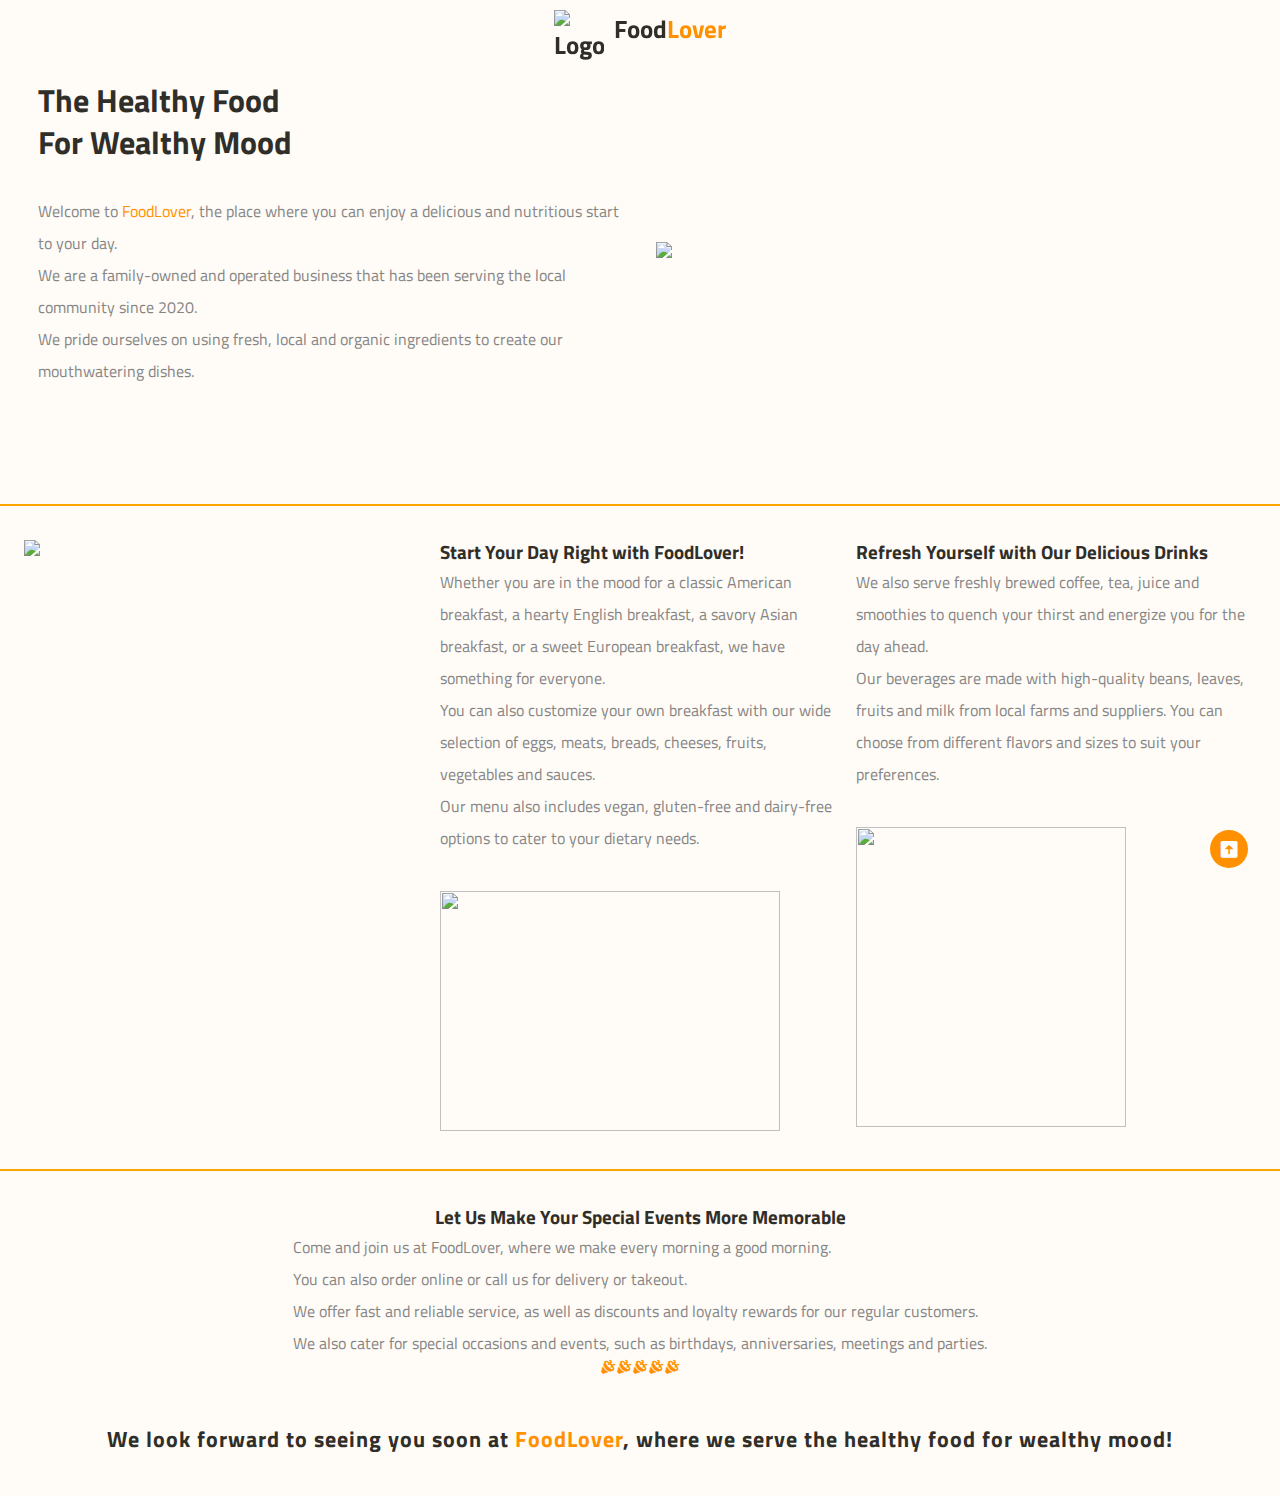
==== infor.html @ 64c7b3cd "fix too much" ====
<!DOCTYPE html>
<html lang="en">
    <head>
        <meta charset="utf-8">
        <meta name="viewport" content="width=device-width, initial-scales=1">
        <meta http-equiv="X-UA-Compatible" content="IE=edge">

        <title>FoodLover • Further Information</title>
        <link rel="shortcut icon" href="img/logo.png" type="image/x-icon">

        <link rel="stylesheet" href="css/style.css">
        <link rel="stylesheet" href="https://unpkg.com/boxicons@latest/css/boxicons.min.css">
    </head>

    <body>
        <header>
            <div class="logo">
                <img src="img/logo.png" alt="Logo">
                <a href="index.html#about" class="logo">Food<span>Lover</span></a>
            </div>
        </header>

        <section class="about" id="about">
            <div class="about-text">
                <h2>The Healthy Food<br>For Wealthy Mood</h2>
                <p>Welcome to <span>FoodLover</span>, the place where you can enjoy a delicious and nutritious start to your day. 
                    <br>We are a family-owned and operated business that has been serving the local community since 2020. 
                    <br>We pride ourselves on using fresh, local and organic ingredients to create our mouthwatering dishes.</p>
            </div>

            <div class="about-img">
                <img src="img/info1.png">
            </div>
        </section>

        <hr color="orange">

        <div class="about-info">
            <div class="about-img">
                <img src="img/info2.png">
            </div>
        
            <div class="about-text">
                <h3>Start Your Day Right with FoodLover!</h3>
                <p>Whether you are in the mood for a classic American breakfast, a hearty English breakfast, a savory Asian breakfast, or a sweet European breakfast, we have something for everyone.
                    <br>You can also customize your own breakfast with our wide selection of eggs, meats, breads, cheeses, fruits, vegetables and sauces.
                    <br>Our menu also includes vegan, gluten-free and dairy-free options to cater to your dietary needs.
                </p>
                <img src="img/info4.png" width="340px" height="240px">
            </div>

            <div class="about-text">
                <h3>Refresh Yourself with Our Delicious Drinks</h3>
                <p>We also serve freshly brewed coffee, tea, juice and smoothies to quench your thirst and energize you for the day ahead.
                   <br> Our beverages are made with high-quality beans, leaves, fruits and milk from local farms and suppliers.
                    You can choose from different flavors and sizes to suit your preferences.
                </p>
                <img src="img/info3.png" width="270px" height="300px">
            </div>
        </div>

        <hr color="orange">
        
        <div class="about-info-last">
            <h3>Let Us Make Your Special Events More Memorable</h3>
            <p>Come and join us at FoodLover, where we make every morning a good morning.
                <br>You can also order online or call us for delivery or takeout.
                <br>We offer fast and reliable service, as well as discounts and loyalty rewards for our regular customers.
                <br>We also cater for special occasions and events, such as birthdays, anniversaries, meetings and parties.
            </p>
            <div class="about-info-icon">
                <i class='bx bxs-party'></i>
                <i class='bx bxs-party'></i>
                <i class='bx bxs-party'></i>
                <i class='bx bxs-party'></i>
                <i class='bx bxs-party'></i>
            </div>        
        </div>
        
        <div class="info-last-text">
            <p>We look forward to seeing you soon at <span>FoodLover</span>, where we serve the healthy food for wealthy mood!</p>
        </div>

        <a href="#" class="scroll-top">
            <i class='bx bxs-up-arrow-square'></i>
        </a>

        <script src="js/script.js"></script>

    </body>
</html>
---- css/style.css ----
@import url('https://fonts.googleapis.com/css2?family=Titillium+Web:ital,wght@0,200;0,300;0,400;0,600;0,700;0,900;1,200;1,300;1,400;1,600;1,700&display=swap');
*{
    padding: 0;
    margin: 0;
    box-sizing: border-box;
    font-family: 'Titillium Web', sans-serif;
    text-decoration: none;
    list-style: none;
    scroll-behavior: smooth;
}

:root{
    --text: #302e29;
    --main: #ff9100;
    --sec-color: #858585;
    --bg: #fffbf6;
    --check: gray;
    --big-font: 4.5rem;
    --h2-font: 2.6rem;
    --p-font: 1.1rem;
    --t-font: 1.4rem;
    --b-font: 0.8rem;
    --rev-font: 18px;
}

body{
    background: var(--bg);
    color: var(--text);
}

    /*header*/
header{
    position: fixed;
    width: 100%;
    top: 0;
    right: 0;
    z-index: 1000;
    display: flex;
    align-items: center;
    justify-content: space-evenly;
    background: transparent;
    transition: all 0.38s ease;
}

    /*ảnh logo và FoodLover*/
.logo img{
    width: 50px;
    float: left;
    margin-right: 10px;
}
.logo a {
    display: flex;
    align-items: center;
}
.logo{
    font-size : 25px;
    font-weight: 700;
    color: var(--text);
}
span{
    color: var(--main);
}

    /* thanh navbar */
.navbar{
    display: flex;
}
.navbar a{
    color: var(--text);
    font-size: var(--p-font);
    font-weight: 600;
    padding: 5px 10px;
    margin: 2px 25px;
    border-bottom: 2px solid transparent;
    transition: all 0.4s ease;
}
.navbar a:hover{
    border-bottom: 2px solid var(--main);
    color: var(--main);
}

    /*icon search và user, cart*/
.h-icons{
    display: flex;
    align-items: center;
    padding: 8px 15px;
    background: var(--main);
    border-radius: 5rem;
}
.h-icons i{
    font-size: 25px;
    color: var(--bg);
    margin-right: 15px;
    margin-left: 8px;
}
.h-icons:hover{
    background: var(--check);
} 

    /*nút 3 sọc*/
#menu-icon{
    font-size: 30px;
    color: var(--bg);
    z-index: 1001;
    cursor: pointer;
    display: none;
}

    /* home */
section{
    padding: 80px 10% 70px;
}
.home{
    height: 70vh;
    width: 100%;
    position: relative;
    display: grid;
    grid-template-columns: repeat(auto-fit, minmax(250px, 1fr));
    align-items: center;
    gap: 1rem;
}
.home-img img{
    width: 85%;
    height: auto;
}
.home-text h1{
    font-size: var(--big-font);
    line-height: 1.2;
    margin-bottom: 2rem;
}
.home-text p{
    font-size: var(--p-font);
    font-weight: 500;
    color: var(--sec-color);
    line-height: 32px;
    margin-bottom: 2.3rem;
}

    /* làm cho thanh header đứng yên khi cuộn */
header.sticky{
    padding: 10px 15%;
    background: var(--bg);
    box-shadow: 0px 5px 15px rbg(0, 0, 0);
}

    /* container */
.container .main-text h2{
    font-size: var(--h2-font);
    margin: 0 30px;
}
.container .main-text p{
    font-size: var(--p-font);
    font-weight: 500;
    color: var(--sec-color);
    line-height: 32px;
    margin: 0 40px;
}

    /* thanh breakfast */
.container-box{
    display: grid;
    grid-template-columns: repeat(auto-fit, minmax(200px, auto));
    gap: 1rem;
    align-items: center;
    margin-top: 1rem;
}
.c-mainbx{
    display: flex;
    align-items: center;
    justify-content: center;
    gap: 1.2rem;
    border-radius: 10px;
    height: 90px;
    background: var(--bg);
    box-shadow: rgba(17, 12, 46, 0.15) 0px 48px 100px 0px;
    transition: all 0.38s ease;
}
.container-text p{
    font-size: var(--p-font);
    font-weight: 500;
}
.c-mainbx:hover{
    transform: translateX(10px);
    cursor: pointer;
    background: var(--main);
}

    /*about*/
.about{
    display: grid;
    grid-template-columns: repeat(2, 1fr);
    align-items: center;
    gap: 2rem;
}
.about-img img{
    width: 90%;
    height: auto;
}
.about-text h2{
    font-size: var(--h2-font);
    margin-bottom: 2rem;
    line-height: 1.3;
}
.about-text p{
    font-size: var(--p-font);
    color: var(--sec-color);
    font-weight: 500;
    line-height: 32px;
    margin-bottom: 2.3rem;
}
.about-info{
    display: grid;
    grid-template-columns: repeat(auto-fit, minmax(300px, 1fr));
    gap: 1rem;
    padding: 2rem 1.5rem;
}
.about-info-last{
    padding: 2rem 0.5rem;
}
.about-info-last h3{
    display: flex;
    justify-content: center;
}
.about-info-last p{
    display: flex;
    justify-content: center;
    font-size: var(--p-font);
    color: var(--sec-color);
    font-weight: 500;
    line-height: 32px;
    margin: auto auto;
}
.about-info-icon{
    display: flex;
    justify-content: center;
    color: var(--main);
    font-size: var(--p-font);
}
.info-last-text{
    text-align: center;
    padding: 15px 0 40px;
    color: var(--text);
    font-size: var(--t-font);
    letter-spacing: 1px;
    font-weight: bold;
}

/* nut Further va nut Sign in*/
.but1 {
    display: inline-block;
    padding: 15px 40px;
    background: var(--main);
    color: var(--bg);
    font-size: 20px;
    font-weight: 600;
    border-radius: 1.5rem;
    transition: all 0.39s ease;
    text-align: center;
    cursor: pointer;
}
.but1:hover{
    transform: scale(1.2) rotate(-3deg);
    color: var(--bg);
    background: var(--check);
}

    /* nút Book */
.but {
    display: inline-block;
    padding: 1rem 1.3rem;
    margin: 0 auto;
    background: var(--main);
    color: var(--bg);
    font-size: var(--p-font);
    font-size: 20px;
    font-weight: 600;
    border-radius: 5rem;
    transition: all 0.39s ease;
    cursor: pointer;
}
.but:hover{
    letter-spacing: 0.08rem;
    background: var(--check);
    transform: scale(1.1) rotate(7deg);
} 
    /* Booking Form */
#form{
    display: none;
    font-size: var(--t-font);
    transition: all 0.4s ease;
}
#form{
    position: fixed;
    top: 50%;
    left: 50%;
    transform: translate(-50%, -50%);
    width: 600px;
    height: 500px;
    margin: 10px auto;
    padding: 10px 5px;
    background: var(--main);
    border-radius: 15px;
    z-index: 10;
}
#close {
    position: absolute;
    top: 0;
    right: 0;
    margin: 5px;
    cursor: pointer;
    color: black;
}
#close:hover{
    color: var(--bg);
}
#submit{
    position: absolute;
    align-items: center;
    width: 90px;
    height: 45px;
    bottom: 5px;
    right: 5px;
    font-size: 20px;
    cursor: pointer;
    border-radius: 5px;
}
#submit:hover{
    background: var(--check);
}
fieldset{
    border: none;
    color: black;
}
legend{
    font-weight: bold;
    text-align: center;
}
label{
    display: inline-block;
    margin-top: 10px;
}
input{
    display: block;
    width: 80%;
    margin-left: auto;
    margin-right: auto;
    padding: 5px;
    border-radius: 5px;
}
input:hover{
    transform: scale(1.05);
}

    /* mờ trang khi booking form hiên lên */
#overlay{
    display: none;
    position: fixed;
    top: 0;
    left: 0;
    width: 100%;
    height: 100%;
    background-color: rgba(225,225,225,0.65);
}
    /*menu*/
.menu .main-text{
    display: grid;
    grid-template-columns: repeat(auto-fit, minmax(400px, 1fr));
    gap: 0.5rem;
    align-items: center;
    margin: 0.5rem 1rem 1rem;
    cursor: pointer;
}
.menu-content{
    display: grid;
    grid-template-columns: repeat(auto-fit, minmax(285px, 1fr));
    align-items: center;
    gap: 2.5rem;
    margin: 1rem 1.5rem;
    cursor: pointer;
}
.row{
    width: 320px;
    transition: all 0.25s ease-in-out;
    margin-right: 200px;
    margin-top: 50px;
    align-items: center;
}
.row img{
    width: 300px;
    height: 250px;
    border-radius: 5%;
    object-fit: cover;
    align-items: center;
    box-shadow: 3px 3px rgb(163, 156, 156);
}
.menu-text{
    display: flex;
    justify-content: space-between;
    text-align: center;
    align-items: center;
    padding: 15px 0;
}
.menu-left h4{
    font-size: 20px;
}
.menu-right h5{
    color: var(--main);
    font-size: 20px;
}
.row p{
    color: var(--sec-color);
    font-size: 15px;
    line-height: 25px;
    margin-bottom: 15px;
}
.star i{
    color: var(--main);
    font-size: 16px;
    margin-bottom: 4px;
}
.row:hover{
    transform: scale(1.05);
}
.menu h1, .menu li{
    display: flex;
    justify-content: center;
}

    /* nút More*/
.more{
    display: flex;
    justify-content: center;
    align-items: center;
}
.butt {
    display: inline-block;
    padding: 15px 40px;
    background: var(--main);
    color: var(--bg);
    font-size: 20px;
    font-weight: 600;
    border-radius: 5rem;
    transition: all 0.39s ease;
    text-align: center;
}
.butt:hover{
    transform: scale(1.03);
    cursor: pointer;
    background: var(--check);
}

    /* trang con của menu */
.last-text-menu {
    position: relative;
    margin: 0 40px;
    font-size: var(--t-font);
    font-weight: 500;
}

    /*Review*/
.review{
    position: relative;
    perspective: 1000px;
    display: flex;
    align-items: center;
    flex-direction: column;
    z-index: 5;
}
.review h2{
    font-size: var(--h2-font);
    text-align: center;
    width: 100%;
    order: -1;
    margin-bottom: 20px;
}
.slide{
    background: var(--bg);
    box-shadow: 0 5px 10px rgb(0, 0, 0);
    width: 550px;
    height: 200px;
    padding: 15px;
    margin: 7px auto;
    position: relative;
    transform-style: preserve-3d;
    animation: alternate;
    border: 0.1rem solid var(--main);
    border-radius: 15px;
}
.slide .bxs-quote-right{
    position: absolute;
    top: 10px;
    right: 15px;
    font-size: var(--rev-font);
}
.user{
    display: flex;
    align-items: center;
}
.slide img{
    height: 85px;
    width: 85px;
    border-radius: 50%;
    object-fit: cover;
    margin-right: 10px;
}
.user-info h3{
    color: var(--text);
    font-size: var(--rev-font);
}
.stars i{
    color: var(--main);
    font-size: var(--rev-font);
}
.slide .rev-text{
    color: var(--text);
    font-size: var(--rev-font);
    padding-top: 15px;
    font-style: italic;
    line-height: 25px;
}
.slider-container {
    display: none;
}
.slider-container.active{
    display: block;
}
#next, #prev{
    position: fixed;
    top: 50%;
    height: 50px;
    width: 50px;
    line-height: 50px;
    text-align: center;
    font-size: var(--rev-font);
    background:var(--main);
    color: var(--bg);
    cursor: pointer;
    border-radius: 50%;
    box-shadow: 0 5px 10px black;
}
#next{
    right: 24%;
}
#prev{
    left: 24%;
}
#next:hover, #prev:hover{
    background: var(--check);
    transform: scale(1.15);
}

    /* Contact */
.contact{
    padding: 50px 15% 40px;
}
.contact h2{
    font-size: var(--h2-font);
    text-align: center;
    margin-bottom: 20px;
}
.contact-container{
    display: grid;
    grid-template-columns: repeat(auto-fit, minmax(250px, 1fr));
    gap: 2rem;
    padding: 2.5rem 0.3rem;
}
.contact-box{
    border: 0.2rem solid var(--main);
    border-radius: 1rem;
    padding: 2rem;
    cursor: pointer;
}
.contact-box div{
    display: flex;
    justify-content: space-between;
    align-items: center;
    padding: 1rem 0;
    font-size: var(--p-font);
}
.contact-box div i{
    width: 2.5rem;
    height: 2.5rem;
    background: var(--main);
    color: var(--bg);
    text-align: center;
    font-size: var(--p-font);
    line-height: 2.5rem;
    border-radius: 100%;
}
.contact-box div h3{
    font-size: var(--p-font);
}
.contact-box:hover{
    background: var(--check);
    color: var(--bg);
    transition: all 0.25s ease-in-out;
    transform: scale(1.03);
}

    /*Footer*/
.footer{
    height: auto;
    background: linear-gradient(rgba(225,225,225,0.5), rgba(225,225,225,0.5)), url("../img/bg.png");
    background-size: cover;
    background-repeat: no-repeat;
    border: 0.15rem solid var(--main);
    border-radius: 0.5rem;
    padding: 1rem 1.5rem;
}
.footer-container{
    display: grid;
    grid-template-columns: repeat(auto-fit, minmax(320px, 1fr));
    gap: 2.3rem;
    padding: 1.5rem 1rem;
}
.footer-box{
    color: black;
    display: grid;
    grid-template-columns: repeat(auto-fit, minmax(270px, 1fr));
    width: 480px;
    padding: 1rem 0.7rem;
    margin: auto auto;
}
.footer-box h3{
    font-size: var(--t-font);
    letter-spacing: space-between;
}
.footer-box li{
    font-size: var(--p-font);
    padding: 1rem 0.2rem;
}
.footer-box p{
    font-size: var(--p-font);
    line-height: 2rem;
    font-weight: 400;
    padding: 1rem 0.2rem;
}
.footer-box div a {
    margin: 0.5rem;
    color: var(--main);
    display: inline-block;
    font-size: var(--p-font);
    text-align: center;
}
.footer-box div a:hover{
    color: var(--check);
    transform: scale(1.25);
}
.form-group input, .form-group textarea{
    border: none;
    outline: none;
    background: none;
    font-size: var(--rev-font);
    padding: 20px 10px 20px 5px;
    width: 90%;
}
.footer-box textarea{
    height: 135px;
    resize: none;
}
.form-group{
    width: 80%;
    padding: 0 30px;
    margin: 14px 12px;
    border:  0.1rem solid var(--main);
    border-radius: 10px;
}
.submit-button{
    width: 80%;
    height: 60px;
    margin: 0px 12px;
    font-size: 20px;
    font-weight: 600;
    background: var(--main);
    color: var(--bg);
    cursor: pointer;
    text-align: center;
    border: 0.1rem solid var(--main);
    border-radius: 10px;
}
.submit-button:hover{
    background: var(--check);
    color: var(--bg);
}
/* hiệu ứng bấm */
.but:active , .but1:active , .butt:active, #next:active, #prev:active, .submit-button:active{
    background: red;
    transition: all 0.05s;
}

    /* Copyright */
.last-text p{
    text-align: center;
    padding: 25px;
    color: var(--text);
    font-size: var(--t-font);
    letter-spacing: 2px;
    font-weight: bold;
}

    /* nút chuyển về home */
.scroll-top{
    position: fixed;
    bottom: 2rem;
    right: 2rem;
}
.scroll-top i{
    padding: 8px;
    font-size: var(--t-font);
    color: #fff;
    background: var(--main);
    border-radius: 5rem;
}

    /* Responsive*/
@media (max-width: 1690px){
    section{
        padding: 65px 3%;
        transition: 0.2s;
    }
    header{
        padding: 10px 2%;
        transition: 0.2s;
    }
    header.sticky{
        padding: 8px 1.5%;
        transition: 0.2s;
    }
    .contact{
        padding: 55px 2%;
        transition: 0.2s;
    }
}
@media (max-width: 1290px){
    section{
        padding: 80px 3%;
        transition: 0.2s;
    }
    :root{
        --big-font: 3.2rem;
        --h2-font: 2rem;
        --p-font: 1rem;
        --t--font: 1.2rem;
        --rev-font: 18px;
        transition: 0.25s;
    }
    .home{
        height: 76vh;
    }
    .main-text{
        text-align: center;
    }
    #form{
        width: 470px;
    }
    #submit{
        width: 75px;
        height: 40px;
    }
    .slide{
        width: 500px;
        height: 170px;
    } 
    .slide img{
        height: 60px;
        width: 60px;
    }
    #next, #prev{
        height: 40px;
        width: 40px;
        line-height: 40px;
        font-size: 18px;
    }        
    #next{
        right: 15%;
    }
    #prev{
        left: 15%;
    }
    .footer-box{
        width: 430px;
    }
}
@media (max-width: 900px){
    #menu-icon{
        display: block;
    }
    .navbar{
        position: absolute;
        top: 100%;
        right: -100%;
        width: 250px;
        height: 110vh;
        background: #fff;
        display: flex;
        flex-direction: column;
        align-items: center;
        padding: 180px 40px;
        transition: all 0.38s ease ;
    }
    .navbar a{
        display: block;
        margin: 1.3rem 0;
    }
    .navbar.open{
        right: 0;
    }
    .h-icons i{
        font-size: 17px;
        margin-right: 10px;
        margin-left: 5px;
    }
    #menu-icon{
        font-size: 17px;
    }
    .row{
        width: 270px;
        margin-right: 100px;
        margin-top: 35px;
    }
    .row img{
        width: 260px;
        height: 200px;
    }
    #form{
        width: 380px;
    }
    #submit{
        width: 65px;
        height: 35px;
    }  
    .slide{
        width: 450px;
        height: 150px;
    } 
    .slide img{
        height: 45px;
        width: 45px;
    }  
    #next{
        right: 9%;
    }
    #prev{
        left: 9%;
    }
}
@media (max-width: 820px){
    :root{
        --big-font: 3rem;
        --h2-font: 1.8rem;
        --t-font: 1rem;
        --rev-font: 12px;
        transition: 0.2s;
    }
    .logo img{
        width: 30px;
        margin-right: 6px;
    }
    .logo{
        font-size : 15px;
    }
    .home{
        grid-template-columns: 1fr;
        height: 125vh;
    }
    .home-img{
        text-align: center;
    }
    .home-img img{
        height: auto;
        max-width: 570px;
        width: 95%;
    }
    .home-text{
        padding-top: 15px;
    }
    .about{
        grid-template-columns: 1fr;
    }
    #form{
        width: 270px;
        height: auto;
    }
    #submit{
        width: 35px;
        height: 20px;
        font-size: 8px;
    }
    .slide{
        width: 75%;
        height: auto;
    } 
    .slide img{
        height: 38px;
        width: 38px;
    }
    #next{
        right: 5%;
    }
    #prev{
        left: 5%;
    }
    .footer-box{
        width: auto;
    }
}
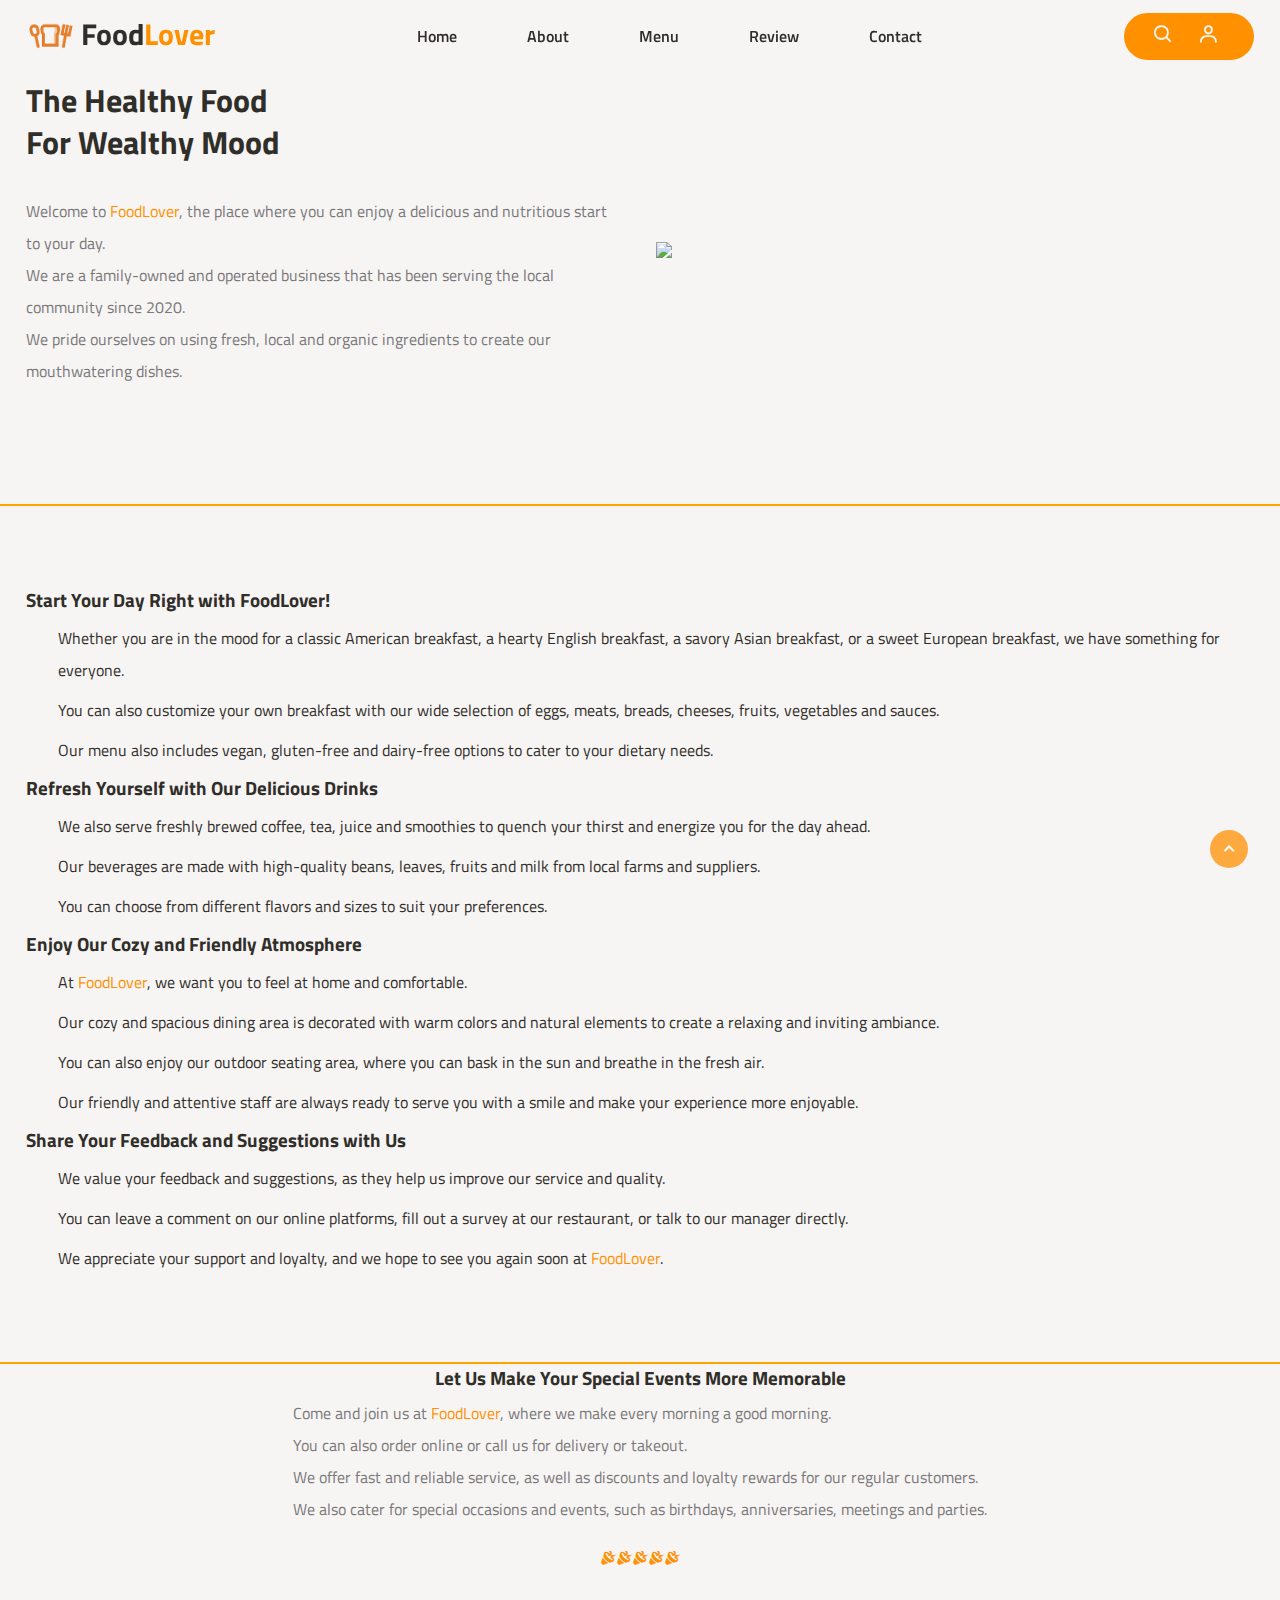
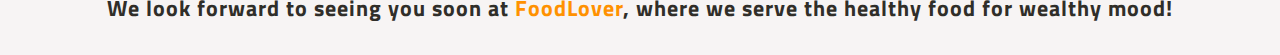
==== commit ed70f950: "99.99% ?" ====
--- a/infor.html
+++ b/infor.html
@@ -16,7 +16,21 @@
         <header>
             <div class="logo">
                 <img src="img/logo.png" alt="Logo">
-                <a href="index.html#about" class="logo">Food<span>Lover</span></a>
+                <a href="index.html#about" class="logo">Food<span>Lover</span></a>               
+            </div>
+            
+            <ul class="navbar">
+                <li><a href="index.html#home">Home</a></li>
+                <li><a href="index.html#about">About</a></li>
+                <li><a href="index.html#menu">Menu</a></li>
+                <li><a href="index.html#review">Review</a></li>
+                <li><a href="index.html#contact">Contact</a></li>
+            </ul>
+
+            <div class="h-icons">
+                <a href="#"><i class='bx bx-search' ></i></a>
+                <a href="#"><i class='bx bx-user'></i></a>
+                <div class="bx bx-menu" id="menu-icon"></div>
             </div>
         </header>
 
@@ -34,58 +48,64 @@
         </section>
 
         <hr color="orange">
-
-        <div class="about-info">
-            <div class="about-img">
-                <img src="img/info2.png">
-            </div>
-        
-            <div class="about-text">
+        <section class="infor">
+            <div class="infor-text">
                 <h3>Start Your Day Right with FoodLover!</h3>
-                <p>Whether you are in the mood for a classic American breakfast, a hearty English breakfast, a savory Asian breakfast, or a sweet European breakfast, we have something for everyone.
-                    <br>You can also customize your own breakfast with our wide selection of eggs, meats, breads, cheeses, fruits, vegetables and sauces.
-                    <br>Our menu also includes vegan, gluten-free and dairy-free options to cater to your dietary needs.
-                </p>
-                <img src="img/info4.png" width="340px" height="240px">
+                <li>Whether you are in the mood for a classic American breakfast, a hearty English breakfast, a savory Asian breakfast, or a sweet European breakfast, we have something for everyone.</li>
+                <li>You can also customize your own breakfast with our wide selection of eggs, meats, breads, cheeses, fruits, vegetables and sauces.</li>
+                <li>Our menu also includes vegan, gluten-free and dairy-free options to cater to your dietary needs.</li>
             </div>
 
-            <div class="about-text">
+            <div class="infor-text">
                 <h3>Refresh Yourself with Our Delicious Drinks</h3>
-                <p>We also serve freshly brewed coffee, tea, juice and smoothies to quench your thirst and energize you for the day ahead.
-                   <br> Our beverages are made with high-quality beans, leaves, fruits and milk from local farms and suppliers.
-                    You can choose from different flavors and sizes to suit your preferences.
-                </p>
-                <img src="img/info3.png" width="270px" height="300px">
+                <li>We also serve freshly brewed coffee, tea, juice and smoothies to quench your thirst and energize you for the day ahead.</li>
+                <li>Our beverages are made with high-quality beans, leaves, fruits and milk from local farms and suppliers.</li> 
+                <li>You can choose from different flavors and sizes to suit your preferences.</li>
             </div>
-        </div>
+
+            <div class="infor-text">
+                <h3>Enjoy Our Cozy and Friendly Atmosphere</h3>
+                <li>At <span>FoodLover</span>, we want you to feel at home and comfortable.</li>
+                <li>Our cozy and spacious dining area is decorated with warm colors and natural elements to create a relaxing and inviting ambiance.</li>
+                <li>You can also enjoy our outdoor seating area, where you can bask in the sun and breathe in the fresh air.</li>
+                <li>Our friendly and attentive staff are always ready to serve you with a smile and make your experience more enjoyable.</li>
+            </div>
+
+            <div class="infor-text">
+                <h3> Share Your Feedback and Suggestions with Us</h3>
+                <li>We value your feedback and suggestions, as they help us improve our service and quality.</li>
+                <li>You can leave a comment on our online platforms, fill out a survey at our restaurant, or talk to our manager directly.</li>
+                <li>We appreciate your support and loyalty, and we hope to see you again soon at <span>FoodLover</span>.</li>
+            </div>
+        </section>
 
         <hr color="orange">
+        <div class="infor-last">
+            <h3>Let Us Make Your Special Events More Memorable</h3>
+            <ul class="list">
+                <li>Come and join us at <span>FoodLover</span>, where we make every morning a good morning.</li>
+                <li>You can also order online or call us for delivery or takeout.</li>
+                <li>We offer fast and reliable service, as well as discounts and loyalty rewards for our regular customers.</li>
+                <li>We also cater for special occasions and events, such as birthdays, anniversaries, meetings and parties.</li>
+            </ul>
+        </div>    
+
+        <div class="infor-icon">
+            <i class='bx bxs-party'></i>
+            <i class='bx bxs-party'></i>
+            <i class='bx bxs-party'></i>
+            <i class='bx bxs-party'></i>
+            <i class='bx bxs-party'></i>
+        </div>        
         
-        <div class="about-info-last">
-            <h3>Let Us Make Your Special Events More Memorable</h3>
-            <p>Come and join us at FoodLover, where we make every morning a good morning.
-                <br>You can also order online or call us for delivery or takeout.
-                <br>We offer fast and reliable service, as well as discounts and loyalty rewards for our regular customers.
-                <br>We also cater for special occasions and events, such as birthdays, anniversaries, meetings and parties.
-            </p>
-            <div class="about-info-icon">
-                <i class='bx bxs-party'></i>
-                <i class='bx bxs-party'></i>
-                <i class='bx bxs-party'></i>
-                <i class='bx bxs-party'></i>
-                <i class='bx bxs-party'></i>
-            </div>        
-        </div>
-        
-        <div class="info-last-text">
+        <div class="infor-last-text">
             <p>We look forward to seeing you soon at <span>FoodLover</span>, where we serve the healthy food for wealthy mood!</p>
         </div>
 
         <a href="#" class="scroll-top">
-            <i class='bx bxs-up-arrow-square'></i>
+            <i class='bx bx-chevron-up'></i>
         </a>
 
         <script src="js/script.js"></script>
-
     </body>
 </html>--- a/css/style.css
+++ b/css/style.css
@@ -12,8 +12,8 @@
 :root{
     --text: #302e29;
     --main: #ff9100;
-    --sec-color: #858585;
-    --bg: #fffbf6;
+    --sec-color: rgb(121, 120, 120);
+    --bg: rgb(247, 244, 244);
     --check: gray;
     --big-font: 4.5rem;
     --h2-font: 2.6rem;
@@ -37,7 +37,8 @@
     z-index: 1000;
     display: flex;
     align-items: center;
-    justify-content: space-evenly;
+    justify-content: space-between;
+    padding: 23px 15%;
     background: transparent;
     transition: all 0.38s ease;
 }
@@ -46,14 +47,14 @@
 .logo img{
     width: 50px;
     float: left;
-    margin-right: 10px;
+    margin-right: 5px;
 }
 .logo a {
     display: flex;
     align-items: center;
 }
 .logo{
-    font-size : 25px;
+    font-size : 30px;
     font-weight: 700;
     color: var(--text);
 }
@@ -83,12 +84,12 @@
 .h-icons{
     display: flex;
     align-items: center;
-    padding: 8px 15px;
+    padding: 10px 20px;
     background: var(--main);
     border-radius: 5rem;
 }
 .h-icons i{
-    font-size: 25px;
+    font-size: 22px;
     color: var(--bg);
     margin-right: 15px;
     margin-left: 8px;
@@ -99,28 +100,27 @@
 
     /*nút 3 sọc*/
 #menu-icon{
-    font-size: 30px;
-    color: var(--bg);
-    z-index: 1001;
+    font-size: 32px;
+    color: var(--bg);
+    z-index: 10001;
     cursor: pointer;
     display: none;
 }
-
+section{
+    padding: 90px 15% 80px;
+}
     /* home */
-section{
-    padding: 80px 10% 70px;
-}
 .home{
-    height: 70vh;
+    height: 88vh;
     width: 100%;
     position: relative;
     display: grid;
-    grid-template-columns: repeat(auto-fit, minmax(250px, 1fr));
-    align-items: center;
-    gap: 1rem;
+    grid-template-columns: repeat(2, 1fr);
+    align-items: center;
+    gap: 2rem;
 }
 .home-img img{
-    width: 85%;
+    width: 100%;
     height: auto;
 }
 .home-text h1{
@@ -140,49 +140,51 @@
 header.sticky{
     padding: 10px 15%;
     background: var(--bg);
-    box-shadow: 0px 5px 15px rbg(0, 0, 0);
 }
 
     /* container */
 .container .main-text h2{
     font-size: var(--h2-font);
-    margin: 0 30px;
+    margin-bottom: 10px;
 }
 .container .main-text p{
     font-size: var(--p-font);
     font-weight: 500;
     color: var(--sec-color);
     line-height: 32px;
-    margin: 0 40px;
-}
-
-    /* thanh breakfast */
+}
 .container-box{
     display: grid;
-    grid-template-columns: repeat(auto-fit, minmax(200px, auto));
-    gap: 1rem;
-    align-items: center;
-    margin-top: 1rem;
+    grid-template-columns: repeat(auto-fit, minmax(300px, auto));
+    gap: 2rem;
+    align-items: center;
+    margin-top: 4rem;
 }
 .c-mainbx{
     display: flex;
     align-items: center;
     justify-content: center;
-    gap: 1.2rem;
+    gap: 1.5rem;
     border-radius: 10px;
-    height: 90px;
+    margin: 5px 15px;
+    width: 230px;
+    height: 70px;
     background: var(--bg);
-    box-shadow: rgba(17, 12, 46, 0.15) 0px 48px 100px 0px;
+    box-shadow: rgba(17, 12, 46, 0.15) 0px 10px 20px;
     transition: all 0.38s ease;
 }
+.container-img img {
+    width: 40px;
+    height: 30px;
+}
 .container-text p{
     font-size: var(--p-font);
     font-weight: 500;
 }
 .c-mainbx:hover{
-    transform: translateX(10px);
-    cursor: pointer;
+    transform: translateX(20px);
     background: var(--main);
+    cursor: pointer;
 }
 
     /*about*/
@@ -193,7 +195,7 @@
     gap: 2rem;
 }
 .about-img img{
-    width: 90%;
+    width: 100%;
     height: auto;
 }
 .about-text h2{
@@ -208,37 +210,45 @@
     line-height: 32px;
     margin-bottom: 2.3rem;
 }
-.about-info{
-    display: grid;
-    grid-template-columns: repeat(auto-fit, minmax(300px, 1fr));
-    gap: 1rem;
-    padding: 2rem 1.5rem;
-}
-.about-info-last{
-    padding: 2rem 0.5rem;
-}
-.about-info-last h3{
+    /* trang infor */
+.info{
+    display: flex;
+    gap: 2rem;
+    padding: 1rem 2rem;
+    margin: 2rem 1rem;
+}
+.infor li{
+    margin: 0.5rem 2rem;
+    line-height: 32px;
+}
+.infor-last{
+    text-align: center;
+}
+.infor-last h3{
     display: flex;
     justify-content: center;
-}
-.about-info-last p{
-    display: flex;
-    justify-content: center;
+    align-items: center;
+}
+.list{
+    display: inline-block;
+    text-align: left;
     font-size: var(--p-font);
     color: var(--sec-color);
     font-weight: 500;
     line-height: 32px;
-    margin: auto auto;
-}
-.about-info-icon{
+    margin: 5px 10px;
+}
+.infor-icon{
     display: flex;
     justify-content: center;
     color: var(--main);
     font-size: var(--p-font);
-}
-.info-last-text{
-    text-align: center;
-    padding: 15px 0 40px;
+    margin-top: 20px;
+}
+.infor-last-text{
+    text-align: center;
+    padding: 15px 0 20px;
+    margin: 10px 20px;
     color: var(--text);
     font-size: var(--t-font);
     letter-spacing: 1px;
@@ -248,14 +258,13 @@
 /* nut Further va nut Sign in*/
 .but1 {
     display: inline-block;
-    padding: 15px 40px;
+    padding: 14px 26px;
     background: var(--main);
     color: var(--bg);
-    font-size: 20px;
+    font-size: 15px;
     font-weight: 600;
-    border-radius: 1.5rem;
-    transition: all 0.39s ease;
-    text-align: center;
+    border-radius: 5rem;
+    transition: all 0.35s ease;
     cursor: pointer;
 }
 .but1:hover{
@@ -267,19 +276,17 @@
     /* nút Book */
 .but {
     display: inline-block;
-    padding: 1rem 1.3rem;
-    margin: 0 auto;
+    padding: 14px 26px;
     background: var(--main);
     color: var(--bg);
-    font-size: var(--p-font);
-    font-size: 20px;
+    font-size: 15px;
     font-weight: 600;
     border-radius: 5rem;
-    transition: all 0.39s ease;
+    transition: all 0.35s ease;
     cursor: pointer;
 }
 .but:hover{
-    letter-spacing: 0.08rem;
+    letter-spacing: 1px;
     background: var(--check);
     transform: scale(1.1) rotate(7deg);
 } 
@@ -362,64 +369,58 @@
     background-color: rgba(225,225,225,0.65);
 }
     /*menu*/
-.menu .main-text{
-    display: grid;
-    grid-template-columns: repeat(auto-fit, minmax(400px, 1fr));
-    gap: 0.5rem;
-    align-items: center;
-    margin: 0.5rem 1rem 1rem;
-    cursor: pointer;
+.booking {
+    display: flex;
+    justify-content: center;
+    align-items: center;
+    margin: auto;
 }
 .menu-content{
     display: grid;
-    grid-template-columns: repeat(auto-fit, minmax(285px, 1fr));
-    align-items: center;
-    gap: 2.5rem;
-    margin: 1rem 1.5rem;
+    grid-template-columns: repeat(auto-fit, minmax(300px, auto));
+    align-items: center;
+    gap: 2rem;
+    margin-top: 4rem;
     cursor: pointer;
 }
 .row{
-    width: 320px;
-    transition: all 0.25s ease-in-out;
-    margin-right: 200px;
-    margin-top: 50px;
+    width: 90%;
+    max-width: 280px;
+    transition: all 0.25s ease;
     align-items: center;
 }
 .row img{
-    width: 300px;
-    height: 250px;
+    width: 250px;
+    height: 210px;
     border-radius: 5%;
-    object-fit: cover;
-    align-items: center;
-    box-shadow: 3px 3px rgb(163, 156, 156);
 }
 .menu-text{
     display: flex;
     justify-content: space-between;
-    text-align: center;
     align-items: center;
     padding: 15px 0;
 }
 .menu-left h4{
-    font-size: 20px;
+    font-size: 17px;
 }
 .menu-right h5{
     color: var(--main);
-    font-size: 20px;
+    font-size: 17px;
+    margin-right: 5px;
 }
 .row p{
     color: var(--sec-color);
     font-size: 15px;
-    line-height: 25px;
+    line-height: 30px;
     margin-bottom: 15px;
 }
 .star i{
     color: var(--main);
-    font-size: 16px;
+    font-size: 17px;
     margin-bottom: 4px;
 }
 .row:hover{
-    transform: scale(1.05);
+    transform: scale(1.03);
 }
 .menu h1, .menu li{
     display: flex;
@@ -434,14 +435,14 @@
 }
 .butt {
     display: inline-block;
-    padding: 15px 40px;
+    padding: 14px 26px;
     background: var(--main);
     color: var(--bg);
-    font-size: 20px;
+    font-size: 15px;
     font-weight: 600;
     border-radius: 5rem;
-    transition: all 0.39s ease;
-    text-align: center;
+    transition: all 0.35s ease;
+    cursor: pointer;
 }
 .butt:hover{
     transform: scale(1.03);
@@ -460,7 +461,7 @@
     /*Review*/
 .review{
     position: relative;
-    perspective: 1000px;
+    perspective: 10px;
     display: flex;
     align-items: center;
     flex-direction: column;
@@ -476,11 +477,11 @@
 .slide{
     background: var(--bg);
     box-shadow: 0 5px 10px rgb(0, 0, 0);
-    width: 550px;
-    height: 200px;
+    width: 85%;
+    height: auto;
+    max-height: 470px;
     padding: 15px;
     margin: 7px auto;
-    position: relative;
     transform-style: preserve-3d;
     animation: alternate;
     border: 0.1rem solid var(--main);
@@ -516,7 +517,7 @@
     font-size: var(--rev-font);
     padding-top: 15px;
     font-style: italic;
-    line-height: 25px;
+    line-height: 32px;
 }
 .slider-container {
     display: none;
@@ -524,9 +525,13 @@
 .slider-container.active{
     display: block;
 }
-#next, #prev{
-    position: fixed;
-    top: 50%;
+.slide-buttons {
+    display: flex;
+    justify-content: space-between;
+    align-items: flex-end;
+}
+  
+#next, #prev {
     height: 50px;
     width: 50px;
     line-height: 50px;
@@ -534,19 +539,13 @@
     font-size: var(--rev-font);
     background:var(--main);
     color: var(--bg);
+    margin: auto 30px;
     cursor: pointer;
     border-radius: 50%;
     box-shadow: 0 5px 10px black;
 }
-#next{
-    right: 24%;
-}
-#prev{
-    left: 24%;
-}
 #next:hover, #prev:hover{
     background: var(--check);
-    transform: scale(1.15);
 }
 
     /* Contact */
@@ -599,39 +598,33 @@
 
     /*Footer*/
 .footer{
-    height: auto;
     background: linear-gradient(rgba(225,225,225,0.5), rgba(225,225,225,0.5)), url("../img/bg.png");
     background-size: cover;
     background-repeat: no-repeat;
     border: 0.15rem solid var(--main);
     border-radius: 0.5rem;
-    padding: 1rem 1.5rem;
 }
 .footer-container{
     display: grid;
-    grid-template-columns: repeat(auto-fit, minmax(320px, 1fr));
-    gap: 2.3rem;
-    padding: 1.5rem 1rem;
+    grid-template-columns: repeat(auto-fit, minmax(350px, auto));
+    gap: 3rem;
+    padding: 1rem 0;
 }
 .footer-box{
-    color: black;
-    display: grid;
-    grid-template-columns: repeat(auto-fit, minmax(270px, 1fr));
-    width: 480px;
-    padding: 1rem 0.7rem;
-    margin: auto auto;
+    max-width: 400px;
+    width: 70%;
+    margin: 1rem 0.5rem;
 }
 .footer-box h3{
     font-size: var(--t-font);
-    letter-spacing: space-between;
 }
 .footer-box li{
     font-size: var(--p-font);
-    padding: 1rem 0.2rem;
+    padding: 1rem 0;
 }
 .footer-box p{
     font-size: var(--p-font);
-    line-height: 2rem;
+    line-height: 1.5rem;
     font-weight: 400;
     padding: 1rem 0.2rem;
 }
@@ -644,7 +637,7 @@
 }
 .footer-box div a:hover{
     color: var(--check);
-    transform: scale(1.25);
+    transform: scale(1.15);
 }
 .form-group input, .form-group textarea{
     border: none;
@@ -652,24 +645,24 @@
     background: none;
     font-size: var(--rev-font);
     padding: 20px 10px 20px 5px;
-    width: 90%;
+    width: 75%;
 }
 .footer-box textarea{
     height: 135px;
     resize: none;
 }
 .form-group{
-    width: 80%;
-    padding: 0 30px;
+    width: 75%;
+    padding: 0 20px;
     margin: 14px 12px;
     border:  0.1rem solid var(--main);
     border-radius: 10px;
 }
 .submit-button{
-    width: 80%;
+    width: 75%;
     height: 60px;
     margin: 0px 12px;
-    font-size: 20px;
+    font-size: var(--rev-font);
     font-weight: 600;
     background: var(--main);
     color: var(--bg);
@@ -682,6 +675,7 @@
     background: var(--check);
     color: var(--bg);
 }
+
 /* hiệu ứng bấm */
 .but:active , .but1:active , .butt:active, #next:active, #prev:active, .submit-button:active{
     background: red;
@@ -710,42 +704,43 @@
     color: #fff;
     background: var(--main);
     border-radius: 5rem;
+    opacity: 0.75;
 }
 
     /* Responsive*/
 @media (max-width: 1690px){
     section{
-        padding: 65px 3%;
+        padding: 70px 2%;
         transition: 0.2s;
     }
     header{
-        padding: 10px 2%;
+        padding: 11px 2%;
         transition: 0.2s;
     }
     header.sticky{
-        padding: 8px 1.5%;
+        padding: 8px 2%;
         transition: 0.2s;
     }
     .contact{
-        padding: 55px 2%;
+        padding: 70px 2%;
         transition: 0.2s;
     }
 }
 @media (max-width: 1290px){
     section{
-        padding: 80px 3%;
-        transition: 0.2s;
+        padding: 80px 2%;
     }
     :root{
         --big-font: 3.2rem;
         --h2-font: 2rem;
         --p-font: 1rem;
         --t--font: 1.2rem;
-        --rev-font: 18px;
-        transition: 0.25s;
+        --rev-font: 17px;
+        transition: 0.2s;
     }
     .home{
-        height: 76vh;
+        height: 80vh;
+        text-align: center;
     }
     .main-text{
         text-align: center;
@@ -757,46 +752,24 @@
         width: 75px;
         height: 40px;
     }
-    .slide{
-        width: 500px;
-        height: 170px;
-    } 
-    .slide img{
-        height: 60px;
-        width: 60px;
-    }
-    #next, #prev{
-        height: 40px;
-        width: 40px;
-        line-height: 40px;
-        font-size: 18px;
-    }        
-    #next{
-        right: 15%;
-    }
-    #prev{
-        left: 15%;
-    }
-    .footer-box{
-        width: 430px;
-    }
-}
-@media (max-width: 900px){
+}
+@media (max-width: 940px) {
     #menu-icon{
         display: block;
     }
     .navbar{
         position: absolute;
         top: 100%;
-        right: -100%;
+        right: -1000px;
         width: 250px;
-        height: 110vh;
-        background: #fff;
+        height: 80vh;
+        background: var(--bg);
         display: flex;
         flex-direction: column;
         align-items: center;
-        padding: 180px 40px;
-        transition: all 0.38s ease ;
+        padding: 50px 40px;
+        transition: all 0.2s ease ;
+        opacity: 0.95;
     }
     .navbar a{
         display: block;
@@ -804,23 +777,30 @@
     }
     .navbar.open{
         right: 0;
-    }
-    .h-icons i{
-        font-size: 17px;
-        margin-right: 10px;
-        margin-left: 5px;
-    }
-    #menu-icon{
-        font-size: 17px;
-    }
-    .row{
-        width: 270px;
-        margin-right: 100px;
-        margin-top: 35px;
-    }
-    .row img{
-        width: 260px;
-        height: 200px;
+        background: var(--bg);
+    }
+}
+@media (max-width: 880px){
+    :root{
+        --big-font: 3rem;
+        --h2-font: 1.8rem;
+        --t-font: 1.2rem;
+        --rev-font: 18px;
+        transition: 0.2s;
+    }
+    .home, .about{
+        grid-template-columns: 1fr;
+    }
+    .home-img, .about-img{
+        text-align: center;
+    }
+    .home-img img, .about-img img{
+        max-width: 590px;
+        height: auto;
+        width: 95%;
+    }
+    .home-text{
+        padding-top: 50px;
     }
     #form{
         width: 380px;
@@ -829,56 +809,52 @@
         width: 65px;
         height: 35px;
     }  
-    .slide{
-        width: 450px;
-        height: 150px;
-    } 
-    .slide img{
-        height: 45px;
-        width: 45px;
-    }  
-    #next{
-        right: 9%;
-    }
-    #prev{
-        left: 9%;
-    }
 }
 @media (max-width: 820px){
     :root{
         --big-font: 3rem;
         --h2-font: 1.8rem;
         --t-font: 1rem;
-        --rev-font: 12px;
+        --rev-font: 15px;
         transition: 0.2s;
     }
+    .logo{
+        font-size: 20px;
+    }
     .logo img{
-        width: 30px;
-        margin-right: 6px;
-    }
-    .logo{
-        font-size : 15px;
+        width: 80%;
+        max-width: 30px;
+    }
+    .h-icons{
+        padding: 3px 3px;
+    }
+    .h-icons i{
+        font-size: 13px;;
+    }
+    #menu-icon{
+        font-size: 18px;
     }
     .home{
         grid-template-columns: 1fr;
-        height: 125vh;
-    }
-    .home-img{
+        height: 114vh;
+    }
+    .home-img, .about-img{
         text-align: center;
     }
-    .home-img img{
+    .home-img img, .about-img img{
         height: auto;
-        max-width: 570px;
+        max-width: 590px;
         width: 95%;
     }
     .home-text{
-        padding-top: 15px;
+        padding-top: 45px;
     }
     .about{
         grid-template-columns: 1fr;
     }
     #form{
-        width: 270px;
+        width: 90%;
+        max-width: 270px;
         height: auto;
     }
     #submit{
@@ -886,21 +862,10 @@
         height: 20px;
         font-size: 8px;
     }
-    .slide{
-        width: 75%;
-        height: auto;
-    } 
-    .slide img{
-        height: 38px;
-        width: 38px;
-    }
-    #next{
-        right: 5%;
-    }
-    #prev{
-        left: 5%;
-    }
-    .footer-box{
-        width: auto;
-    }
-}
+    #next, #prev {
+        height: 35px;
+        width: 35px;
+        line-height: 35px;
+        margin: auto 15px;
+    }
+}